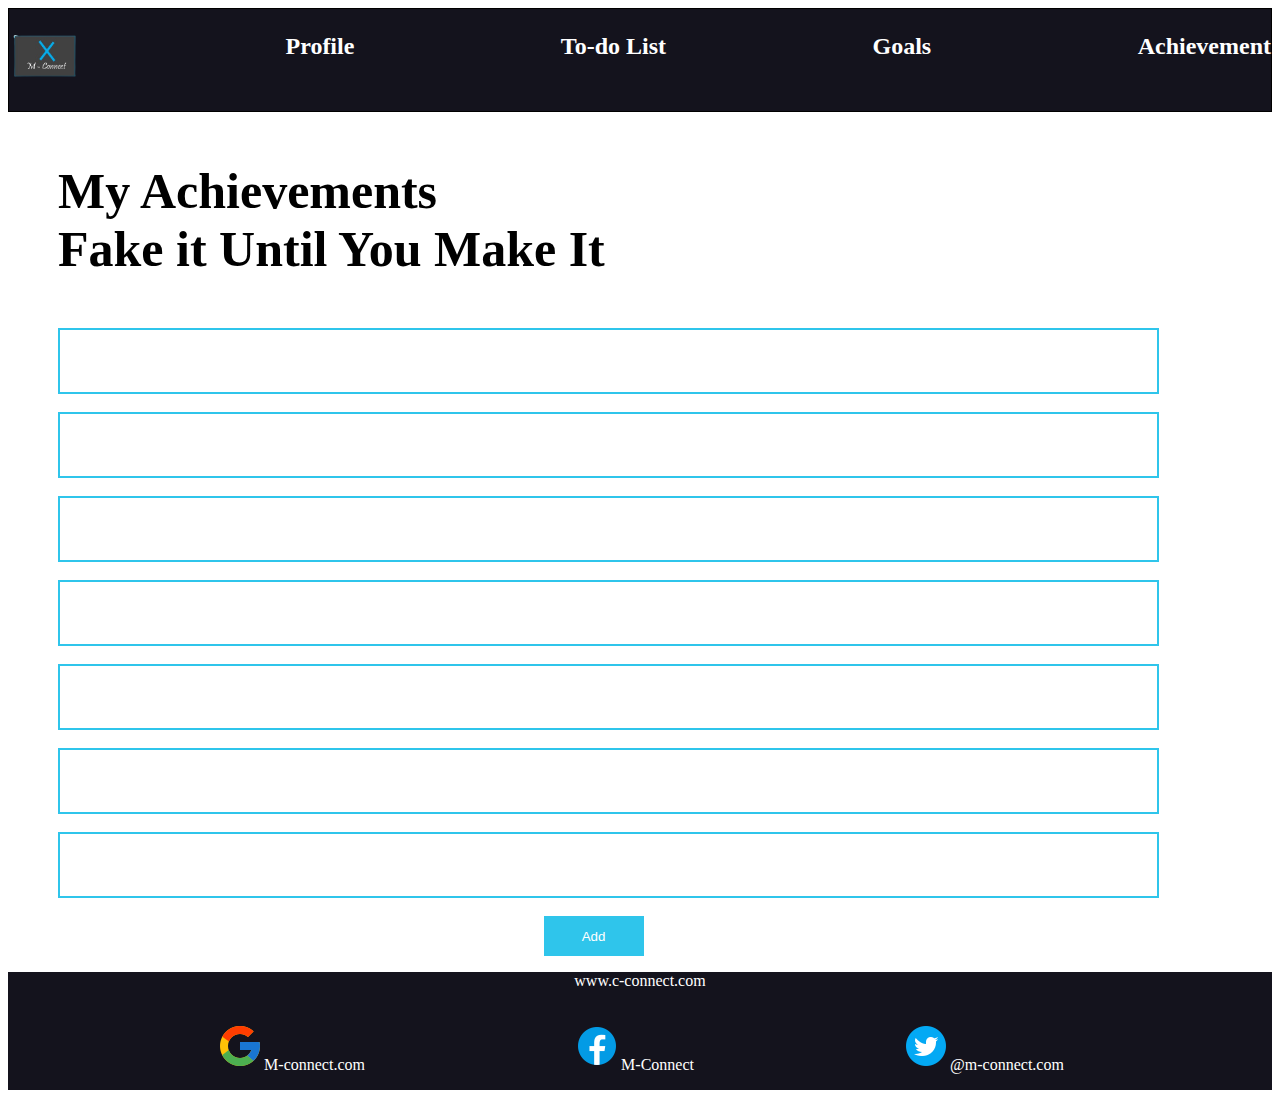
==== achieve.html @ 73a23806 "add file" ====
<!DOCTYPE html>
<html lang="en">
<head>
    <meta charset="UTF-8">
    <meta name="viewport" content="width=device-width, initial-scale=1.0">
    <title>Achieve</title>
    <link rel="stylesheet" href="achieve.css">
</head>
<body>
    <nav>
        <p><img src="/pictures/logodesign.png" alt="logo" width="70px"></p>
        <p><a id="aa" href="http://127.0.0.1:5500/profile.html"><strong>Profile</strong></a></p>
        <p><a id="aa" href="http://127.0.0.1:5500/to-do.html"><strong> To-do List</strong></a></p>
        <p><a id="aa" href="http://127.0.0.1:5500/goal.html"><strong>Goals</strong></a></p>
        <p><a id="aa" href="http://127.0.0.1:5500/achieve.html"><strong>Achievement</strong></a></p>
    </nav>
    <section>
        <h3><strong>My Achievements</strong><br>Fake it Until You Make It</h3>
   
    <input id="input" type="text">
    <br><br>
    <input id="input" type="text">
    <br><br>
    <input id="input" type="text">
    <br><br>
    <input id="input" type="text">
    <br><br>
    <input id="input" type="text">
    <br><br>
    <input id="input" type="text">
    <br><br>
    <input id="input" type="text">
    <br><br>
    <div>
        <a href="http://127.0.0.1:5500/achieve.html"><button id="add" onclick="add">Add</button></a>
    </div>
    </section> 
    <footer>
        <p>www.c-connect.com</p>
        <div id="contacts">
            <p><a id="socials" href="https://www.google.com/"><img src="/pictures/google.png" alt="Google">M-connect.com</a></p>
            <p><a id="socials" href="https://www.facebook.com/"><img src="/pictures/facebook.png" alt="Facebook">M-Connect</a></p>
            <p><a id="socials" href="https://twitter.com/"><img src="/pictures/twitter.png" alt="Twitter">@m-connect.com</a></p>
        </div>
    </footer>  
</body>
</html>
---- achieve.css ----
nav{
    display: flex;
    justify-content: space-between;
    font-size: 150%;
    border: 1px solid;
    background-color: rgb(20, 19, 29);
}
#aa{
    text-decoration: none;
    color: white;
}
h3{
    font-size: 50px;
}
#input{
    border: double 2px rgb(47, 197, 235);
    /* color: rgb(135, 206, 235); */
    width: 90%;
    height: 60px;
}
button{
    background-color:  rgb(47, 197, 235);
    width: 100px;
    height: 40px;
    border: none;
    color: white;
    font:200;
    margin-left: 100px;
}
footer{
    background-color: rgb(20, 19, 29);
    color: white;
    text-align: center;
}
#contacts{
    display: flex;
    justify-content: space-evenly;
}
#socials{
    text-decoration: none;
    color: white;
}
#add{
  margin-left: 40%;
}
section{
   padding-left: 50px;
}
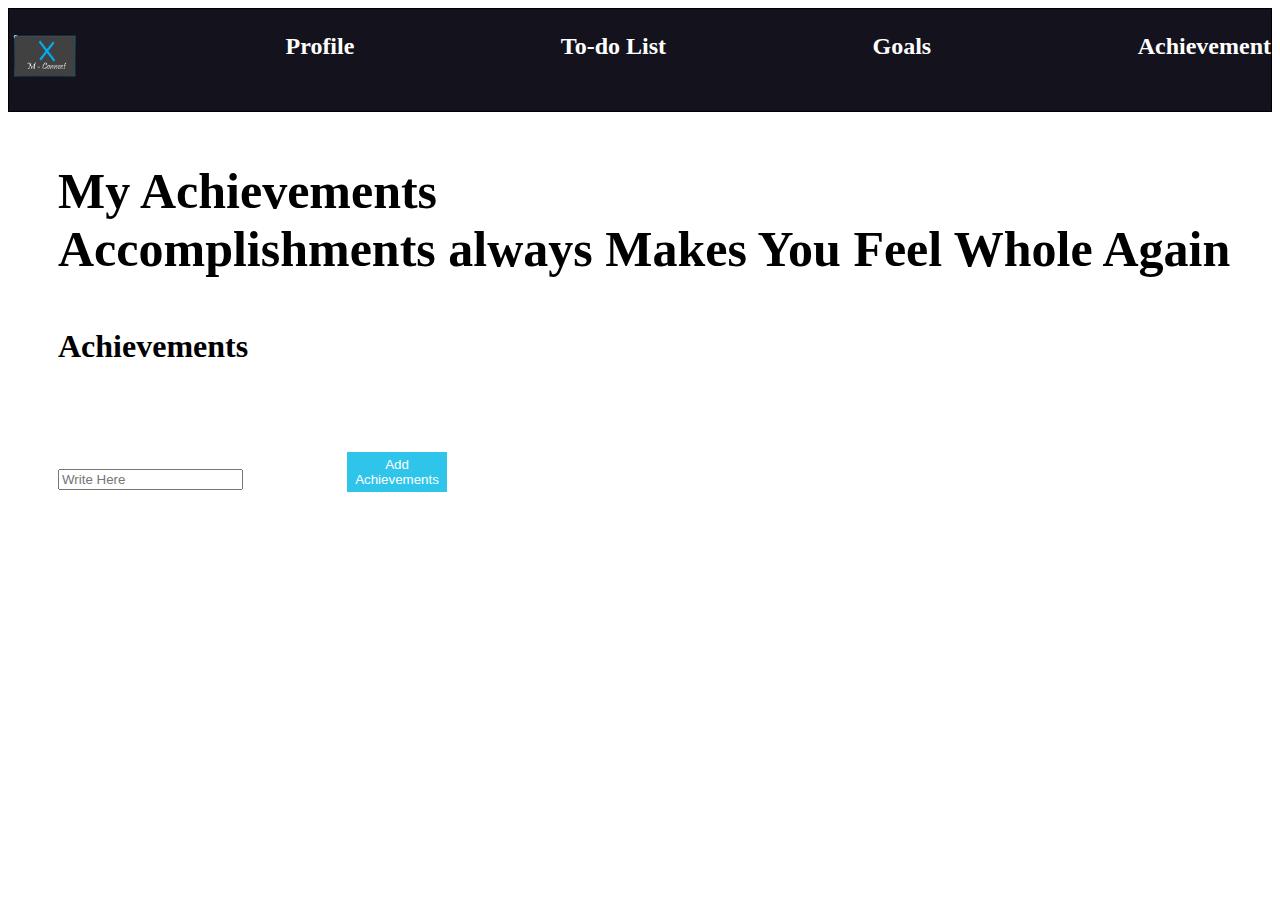
==== commit daba9df7: "add files" ====
--- a/achieve.html
+++ b/achieve.html
@@ -5,6 +5,7 @@
     <meta name="viewport" content="width=device-width, initial-scale=1.0">
     <title>Achieve</title>
     <link rel="stylesheet" href="achieve.css">
+   
 </head>
 <body>
     <nav>
@@ -15,33 +16,54 @@
         <p><a id="aa" href="http://127.0.0.1:5500/achieve.html"><strong>Achievement</strong></a></p>
     </nav>
     <section>
-        <h3><strong>My Achievements</strong><br>Fake it Until You Make It</h3>
-   
-    <input id="input" type="text">
-    <br><br>
-    <input id="input" type="text">
-    <br><br>
-    <input id="input" type="text">
-    <br><br>
-    <input id="input" type="text">
-    <br><br>
-    <input id="input" type="text">
-    <br><br>
-    <input id="input" type="text">
-    <br><br>
-    <input id="input" type="text">
-    <br><br>
-    <div>
-        <a href="http://127.0.0.1:5500/achieve.html"><button id="add" onclick="add">Add</button></a>
-    </div>
-    </section> 
-    <footer>
-        <p>www.c-connect.com</p>
-        <div id="contacts">
-            <p><a id="socials" href="https://www.google.com/"><img src="/pictures/google.png" alt="Google">M-connect.com</a></p>
-            <p><a id="socials" href="https://www.facebook.com/"><img src="/pictures/facebook.png" alt="Facebook">M-Connect</a></p>
-            <p><a id="socials" href="https://twitter.com/"><img src="/pictures/twitter.png" alt="Twitter">@m-connect.com</a></p>
-        </div>
-    </footer>  
+        <h3><strong>My Achievements</strong><br>Accomplishments always Makes You Feel Whole Again</h3>
+
+            <h1>Achievements</h1>
+            <a id="aa" href="http://127.0.0.1:5500/nyj.html"><h2>My NYJ Assignment</h2></a><br>
+            <input type="text" id="new-task" placeholder="Write Here">
+            <button id="add-task">Add Achievements</button>
+            <ul id="todo-list"></ul>
+            <script>
+              const todoList = document.getElementById('todo-list');
+
+
+
+              const newTaskInput = document.getElementById('new-task'); 
+
+
+            
+              const addTaskButton = document.getElementById('add-task');
+              const tasks = []; // Array to store tasks
+              addTaskButton.addEventListener('click', function() {
+                const task = newTaskInput.value.trim(); // Get task text and trim whitespace
+                if (task) { // Check if task is not empty
+                  tasks.push(task);
+                  newTaskInput.value = ''; // Clear input field
+                  renderTodoList();
+                }
+              });
+              function renderTodoList() {
+                todoList.innerHTML = ''; // Clear existing list items
+                tasks.forEach((task, index) => {
+                  const listItem = document.createElement('li');
+                  listItem.innerText = task;
+                  const deleteButton = document.createElement('button');
+
+
+
+                  deleteButton.innerText = 'Delete';
+                    
+
+
+                  deleteButton.addEventListener('click', function() {
+                    tasks.splice(index, 1); // Remove task from array
+                    renderTodoList();
+                  });
+                  listItem.appendChild(deleteButton);
+                  todoList.appendChild(listItem);
+                });
+              }
+            </script>
+</section>  
 </body>
 </html>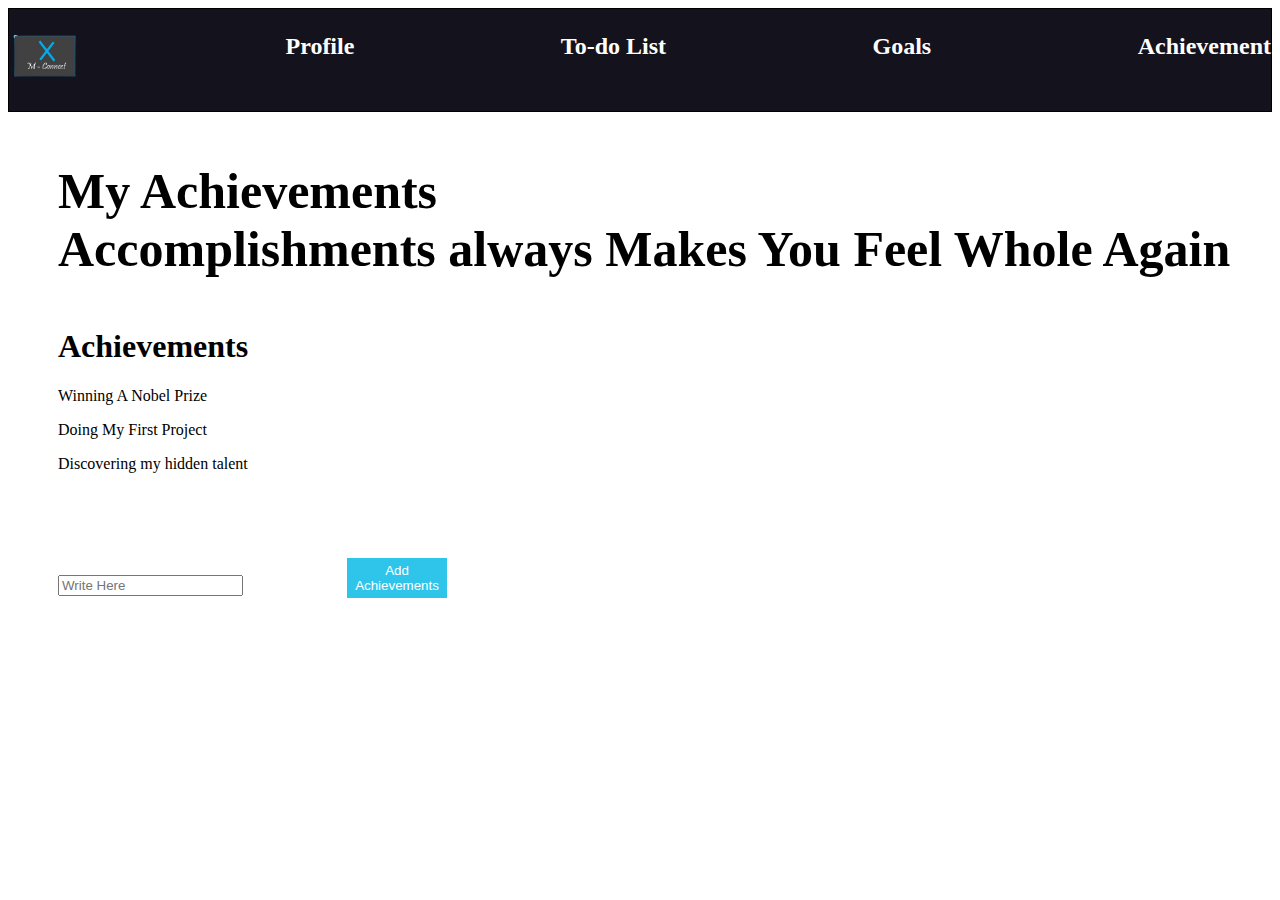
==== commit f1bc62e6: "add files" ====
--- a/achieve.html
+++ b/achieve.html
@@ -17,8 +17,12 @@
     </nav>
     <section>
         <h3><strong>My Achievements</strong><br>Accomplishments always Makes You Feel Whole Again</h3>
+        
+            <h1>Achievements</h1>
+            <p>Winning A Nobel Prize</p>
+        <p>Doing My First Project</p>
+        <p>Discovering my hidden talent</p>
 
-            <h1>Achievements</h1>
             <a id="aa" href="http://127.0.0.1:5500/nyj.html"><h2>My NYJ Assignment</h2></a><br>
             <input type="text" id="new-task" placeholder="Write Here">
             <button id="add-task">Add Achievements</button>
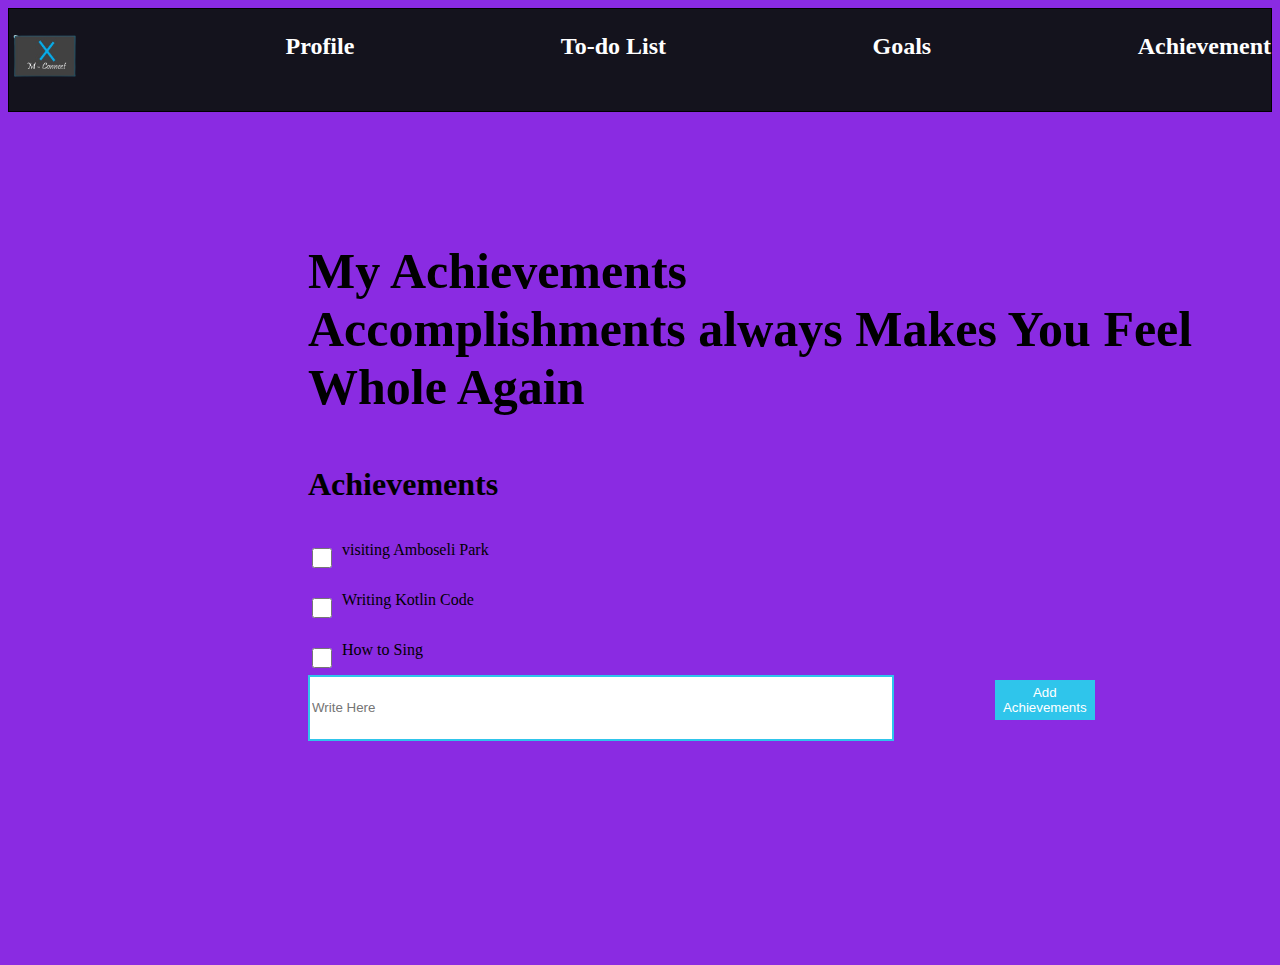
==== commit 69b3d76e: "add files" ====
--- a/achieve.html
+++ b/achieve.html
@@ -19,11 +19,20 @@
         <h3><strong>My Achievements</strong><br>Accomplishments always Makes You Feel Whole Again</h3>
         
             <h1>Achievements</h1>
-            <p>Winning A Nobel Prize</p>
-        <p>Doing My First Project</p>
-        <p>Discovering my hidden talent</p>
+            <div>
+              <input id="check" type="checkbox">
+              <p>visiting Amboseli Park</p>
+            </div>
+            <div>
+              <input id="check" type="checkbox">
+              <p>Writing Kotlin Code</p>
+            </div>
+            <div>
+              <input id="check" type="checkbox">
+              <p>How to Sing</p>
+            </div>
 
-            <a id="aa" href="http://127.0.0.1:5500/nyj.html"><h2>My NYJ Assignment</h2></a><br>
+          
             <input type="text" id="new-task" placeholder="Write Here">
             <button id="add-task">Add Achievements</button>
             <ul id="todo-list"></ul>
--- a/achieve.css
+++ b/achieve.css
@@ -1,3 +1,6 @@
+body{
+    background-color: blueviolet;
+}
 nav{
     display: flex;
     justify-content: space-between;
@@ -12,11 +15,18 @@
 h3{
     font-size: 50px;
 }
-#input{
+input{
     border: double 2px rgb(47, 197, 235);
-    /* color: rgb(135, 206, 235); */
-    width: 90%;
+    width: 60%;
     height: 60px;
+}
+#check{
+    width: 20px;
+    margin-right: 10px;
+    margin-bottom: -30px;
+}
+div{
+   display: flex; 
 }
 button{
     background-color:  rgb(47, 197, 235);
@@ -24,25 +34,35 @@
     height: 40px;
     border: none;
     color: white;
-    font:200;
-    margin-left: 100px;
-}
-footer{
-    background-color: rgb(20, 19, 29);
-    color: white;
-    text-align: center;
-}
-#contacts{
-    display: flex;
-    justify-content: space-evenly;
-}
-#socials{
-    text-decoration: none;
-    color: white;
+    margin-left: 10%;
 }
 #add{
   margin-left: 40%;
 }
 section{
-   padding-left: 50px;
+   padding-left: 300px;
+   padding-top: 80px;
+   padding-bottom: 200px;
+}
+@media all and (min-width:280px) and (max-width:1024px){
+    nav{
+        flex-wrap: wrap;
+        font-size: 30%;
+    }
+    h3{
+        font-size: 20px;
+    }
+    input{
+        border: double 2px rgb(47, 197, 235);
+        width: 80%;
+        height: 60px;
+    }
+    #add{
+        margin-left: 5%;
+      }
+      section{
+        padding-left: 70px;
+        padding-top: 80px;
+        padding-bottom: 100px;
+     }
 }